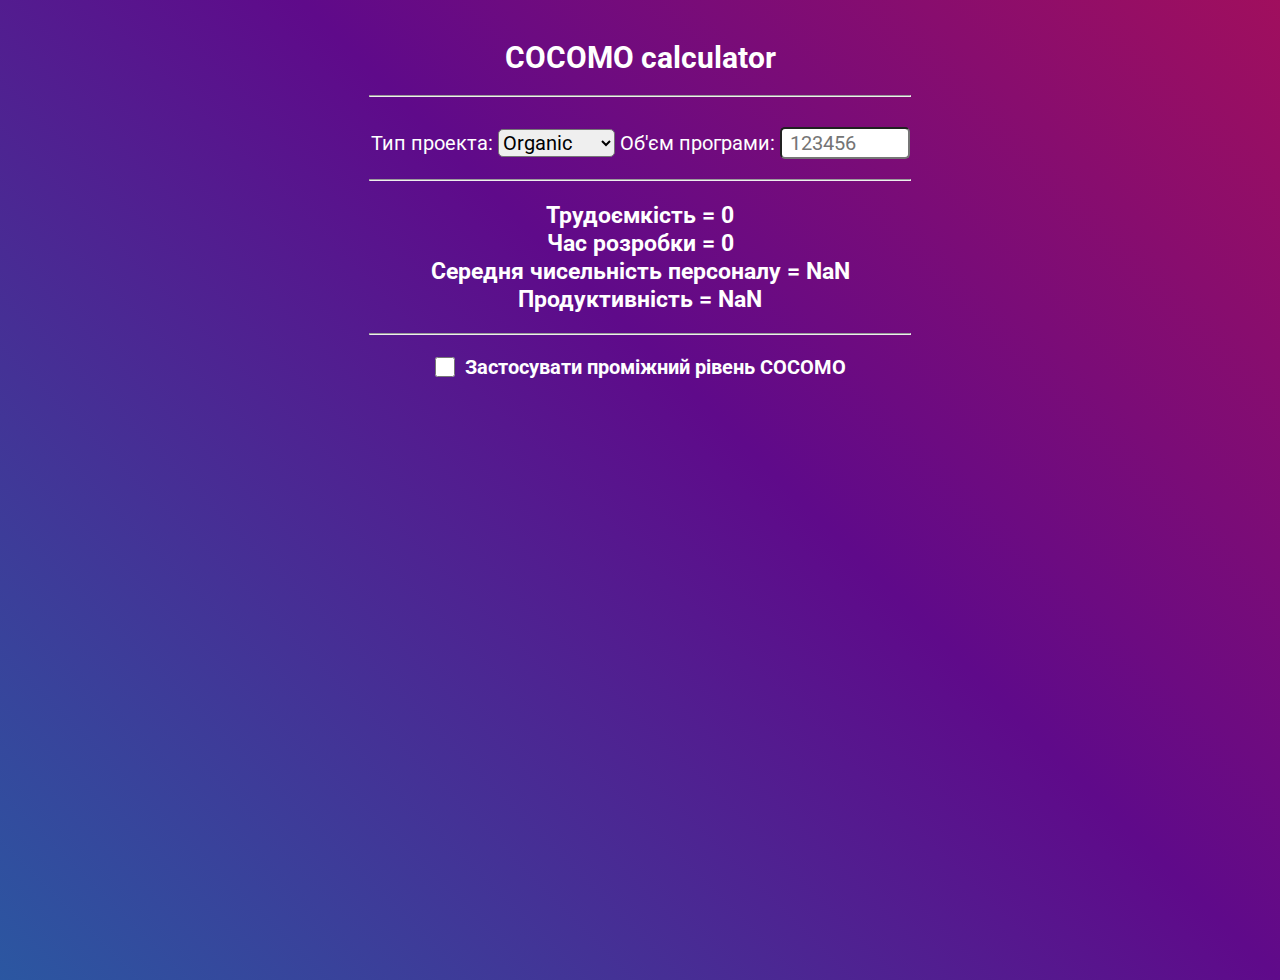
==== COCOMO/index.html @ 07988882 "Add files via upload" ====
<!DOCTYPE html>
<html>

<head lang="en">
    <meta charset="UTF-8">
    <title>COCOMO calculator</title>
    <script type="text/javascript" src="js/index.js"></script>
    <link rel="stylesheet" href="css/index.css" />
    <link rel="preconnect" href="https://fonts.googleapis.com">
    <link rel="preconnect" href="https://fonts.gstatic.com" crossorigin>
    <link href="https://fonts.googleapis.com/css2?family=Roboto:wght@300&display=swap" rel="stylesheet">
</head>

<body onload="calculator = new Calculator()">
    <section>
        <div class="container">
            <h1 class="title">COCOMO calculator</h1>
            <hr>
            <div class="select">
                <label>
                    Тип проекта:
                    <select id="ptSelect">
                        <option>Organic</option>
                        <option>Split</option>
                        <option>Embedded</option>
                    </select>
                </label>
                <label>
                    Об'єм програми:
                    <input id="psInput" type="number" min="1" max="1000000000" value="" placeholder="123456">
                </label>
                <hr>
                <div class="result">
                    <h3>Трудоємкість = <span id="PM">0</span></h3>
                    <h3>Час розробки = <span id="TM">0</span></h3>
                    <h3>Середня чисельність персоналу = <span id="SS">0</span></h3>
                    <h3>Продуктивність = <span id="P">0</span></h3>
                </div>
            </div>
            <hr>
            <div>
                <h4>
                        <input id="use" type="checkbox" />
                        Застосувати проміжний рівень COCOMO
                </h4>
                <div id="intCoc" class="intCocOver">
                    <table>
                        <thead>
                            <tr>
                                <th rowspan="2">Атрибути вартості, CD<sub>k</sub></th>
                                <th colspan="6">Рейтинг</th>
                            </tr>
                            <tr>
                                <th>Дуже низький</th>
                                <th>Низький</th>
                                <th>Середній</th>
                                <th>Високий</th>
                                <th>Дуже високий</th>
                                <th>Критичний</th>
                            </tr>
                        </thead>
                        <tbody id="tBody">
                            <tr>
                                <th colspan="7">Характеристики продукту</th>
                            </tr>
                            <tr>
                                <td>1. Вимоги до надійності ПЗ</td>
                                <td><label><input type="radio" name="t1" value="0.75" /></label></td>
                                <td><label><input type="radio" name="t1" value="0.88" /></label></td>
                                <td><label><input type="radio" name="t1" value="1" /></label></td>
                                <td><label><input type="radio" name="t1" value="1.15" /></label></td>
                                <td><label><input type="radio" name="t1" value="1.40" /></label></td>
                                <td>N/A</td>
                            </tr>
                            <tr>
                                <td>2. Розмір БД проекта</td>
                                <td></td>
                                <td><label><input type="radio" name="t2" value="0.94" /></label></td>
                                <td><label><input type="radio" name="t2" value="1.00" /></label></td>
                                <td><label><input type="radio" name="t2" value="1.08" /></label></td>
                                <td><label><input type="radio" name="t2" value="1.16" /></label></td>
                                <td>N/A</td>
                            </tr>
                            <tr>
                                <td>3. Складність продукта</td>
                                <td><label><input type="radio" name="t3" value="0.70" /></label></td>
                                <td><label><input type="radio" name="t3" value="0.85" /></label></td>
                                <td><label><input type="radio" name="t3" value="1" /></label></td>
                                <td><label><input type="radio" name="t3" value="1.15" /></label></td>
                                <td><label><input type="radio" name="t3" value="1.30" /></label></td>
                                <td><label><input type="radio" name="t3" value="1.65" /></label></td>
                            </tr>
                            <tr>
                                <td colspan="7">Характеристики апаратного забезпечення</td>
                            </tr>
                            <tr>
                                <td>4. Обмеження швидкодії виконання</td>
                                <td></td>
                                <td></td>
                                <td><label><input type="radio" name="t4" value="1" /></label></td>
                                <td><label><input type="radio" name="t4" value="1.11" /></label></td>
                                <td><label><input type="radio" name="t4" value="1.30" /></label></td>
                                <td><label><input type="radio" name="t4" value="1.66" /></label></td>
                            </tr>
                            <tr>
                                <td>5. Обмеження пам'яті</td>
                                <td></td>
                                <td></td>
                                <td><label><input type="radio" name="t5" value="1" /></label></td>
                                <td><label><input type="radio" name="t5" value="1.06" /></label></td>
                                <td><label><input type="radio" name="t5" value="1.21" /></label></td>
                                <td><label><input type="radio" name="t5" value="1.56" /></label></td>
                            </tr>
                            <tr>
                                <td>6. Нестабільність середовища віртуальної машини</td>
                                <td></td>
                                <td><label><input type="radio" name="t6" value="0.87" /></label></td>
                                <td><label><input type="radio" name="t6" value="1" /></label></td>
                                <td><label><input type="radio" name="t6" value="1.15" /></label></td>
                                <td><label><input type="radio" name="t6" value="1.30" /></label></td>
                                <td></td>
                            </tr>
                            <tr>
                                <td>7. Потрібний час на відновлення</td>
                                <td></td>
                                <td><label><input type="radio" name="t7" value="0.87" /></label></td>
                                <td><label><input type="radio" name="t7" value="1" /></label></td>
                                <td><label><input type="radio" name="t7" value="1.07" /></label></td>
                                <td><label><input type="radio" name="t7" value="1.15" /></label></td>
                                <td></td>
                            </tr>
                            <tr>
                                <td colspan="7">Характеристики персоналу</td>
                            </tr>
                            <tr>
                                <td>8. Аналітичні здібності</td>
                                <td><label><input type="radio" name="t8" value="1.46" /></label></td>
                                <td><label><input type="radio" name="t8" value="1.19" /></label></td>
                                <td><label><input type="radio" name="t8" value="1" /></label></td>
                                <td><label><input type="radio" name="t8" value="0.86" /></label></td>
                                <td><label><input type="radio" name="t8" value="0.71" /></label></td>
                                <td></td>
                            </tr>
                            <tr>
                                <td>9. Досвід розробки</td>
                                <td><label><input type="radio" name="t9" value="1.29" /></label></td>
                                <td><label><input type="radio" name="t9" value="1.13" /></label></td>
                                <td><label><input type="radio" name="t9" value="1" /></label></td>
                                <td><label><input type="radio" name="t9" value="0.91" /></label></td>
                                <td><label><input type="radio" name="t9" value="0.82" /></label></td>
                                <td></td>
                            </tr>
                            <tr>
                                <td>10. Здібності до розробки ПЗ</td>
                                <td><label><input type="radio" name="t10" value="1.42" /></label></td>
                                <td><label><input type="radio" name="t10" value="1.17" /></label></td>
                                <td><label><input type="radio" name="t10" value="1" /></label></td>
                                <td><label><input type="radio" name="t10" value="0.86" /></label></td>
                                <td><label><input type="radio" name="t10" value="0.70" /></label></td>
                                <td></td>
                            </tr>
                            <tr>
                                <td>11. Досвід використання віртуальних машин</td>
                                <td><label><input type="radio" name="t11" value="1.21" /></label></td>
                                <td><label><input type="radio" name="t11" value="1.10" /></label></td>
                                <td><label><input type="radio" name="t11" value="1" /></label></td>
                                <td><label><input type="radio" name="t11" value="0.9" /></label></td>
                                <td></td>
                                <td></td>
                            </tr>
                            <tr>
                                <td>12. Складність продукту</td>
                                <td><label><input type="radio" name="t12" value="1.14" /></label></td>
                                <td><label><input type="radio" name="t12" value="1.07" /></label></td>
                                <td><label><input type="radio" name="t12" value="1" /></label></td>
                                <td><label><input type="radio" name="t12" value="0.95" /></label></td>
                                <td></td>
                                <td></td>
                            </tr>
                            <tr>
                                <td colspan="7">Характеристики проекту</td>
                            </tr>
                            <tr>
                                <td>13. Застосування методів розробки ПЗ</td>
                                <td><label><input type="radio" name="t13" value="1.24" /></label></td>
                                <td><label><input type="radio" name="t13" value="1.10" /></label></td>
                                <td><label><input type="radio" name="t13" value="1" /></label></td>
                                <td><label><input type="radio" name="t13" value="0.91" /></label></td>
                                <td><label><input type="radio" name="t13" value="0.82" /></label></td>
                                <td></td>
                            </tr>
                            <tr>
                                <td>14. Використання інструментарію розробки ПЗ</td>
                                <td><label><input type="radio" name="t14" value="1.24" /></label></td>
                                <td><label><input type="radio" name="t14" value="1.10" /></label></td>
                                <td><label><input type="radio" name="t14" value="1" /></label></td>
                                <td><label><input type="radio" name="t14" value="0.91" /></label></td>
                                <td><label><input type="radio" name="t14" value="0.83" /></label></td>
                                <td></td>
                            </tr>
                            <tr>
                                <td>15. Вимоги дотримання термінів розробки</td>
                                <td><label><input type="radio" name="t15" value="1.23" /></label></td>
                                <td><label><input type="radio" name="t15" value="1.08" /></label></td>
                                <td><label><input type="radio" name="t15" value="1" /></label></td>
                                <td><label><input type="radio" name="t15" value="1.04" /></label></td>
                                <td><label><input type="radio" name="t15" value="1.10" /></label></td>
                                <td></td>
                            </tr>
                        </tbody>
                    </table>
                </div>
            </div>
            <div>

            </div>
        </div>
    </section>

</body>

</html>
---- COCOMO/css/index.css ----
* {
    font-family: 'Roboto', sans-serif;
    margin: 0;
    padding: 0;
    color: white;
    transition: all .5s;
}

hr {
    margin-top: 20px;
    width: 60vh;
}

.container {
    min-height: 100vh;
    display: flex;
    flex-direction: column;
    align-items: center;
    padding: 40px;
    text-align: center;
    background: linear-gradient(45deg, #0392b3, #5f0a8a, #f51524);
    background-size: 200% 200%;
}

@keyframes gradient {
    0% {
        background-position: 80% 0%;
    }
    50% {
        background-position: 20% 100%;
    }
    100% {
        background-position: 80% 0%;
    }
}

.title {
    text-align: center;
    font-size: 30px;
}

.select {
    margin-top: 30px;
    font-size: 20px;
}

.result {
    margin-top: 20px;
    display: flex;
    flex-direction: column;
    align-items: center;
}

select {
    font-size: 20px;
    color: black;
    border-radius: 5px;
    
}

select option {
    color: black;
}

#psInput {
    padding-left: 8px;
    color: black;
    font-size: 20px;
    width: 118px;
    height: 28px;
    border-radius: 5px;
}

h4 {
    display: flex;
    align-items: center;
    justify-content: center;
    margin-top: 20px;
    font-size: 20px;
}

h4 input {
    margin-right: 10px;
    width: 20px;
    height: 20px;
}

table {
    margin: 1em 3em 3em 3em;
}

table sub {
    color: black;
}

td,
th {
    padding: .5em;
    color: black;
}

td {
    text-align: center;
    color: black;
}

th:first-child,
td:first-child {
    text-align: left;
}

td>label {
    display: block;
    cursor: pointer;
}

td:hover:not(:first-child) {
    background: #0392b3;
}

input[type=radio] {
    width: 20px;
    height: 20px;
    margin: 0;
    font-size: 20px;
}

.intCocOver {
    margin-top: 20px;
    display: none;
    justify-content: center;
    align-items: center;
    color: black;
    width: 100%;
    height: 100%;
    background: rgba(255, 255, 255, 0.4);
    border-radius: 10px;    
    -webkit-transition: all .5s ease;
}
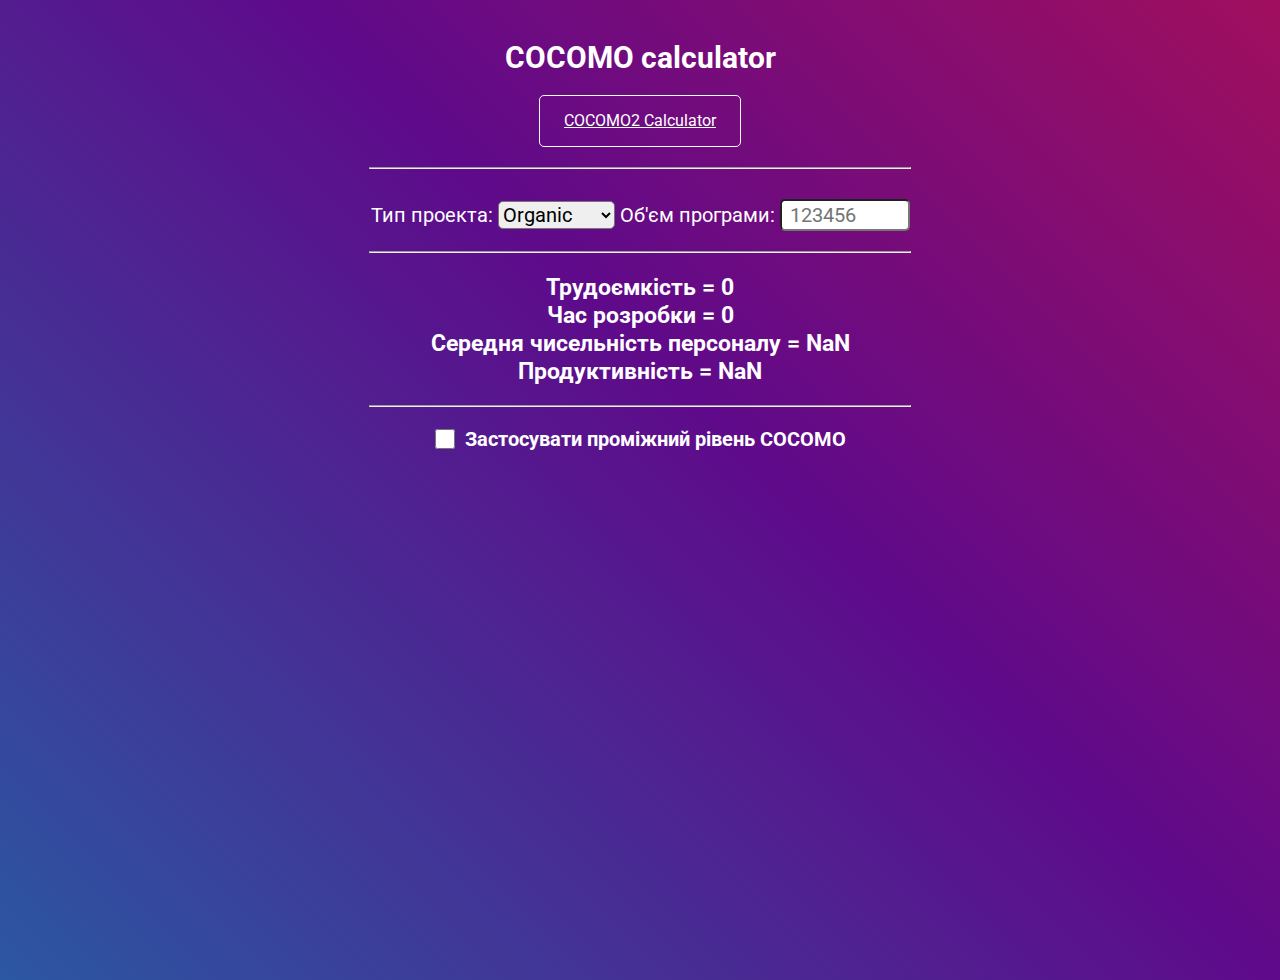
==== commit f64d078a: "Add files via upload" ====
--- a/COCOMO/index.html
+++ b/COCOMO/index.html
@@ -15,6 +15,7 @@
     <section>
         <div class="container">
             <h1 class="title">COCOMO calculator</h1>
+            <a class="coc" href="cocomo2.html">COCOMO2 Calculator</a>
             <hr>
             <div class="select">
                 <label>
--- a/COCOMO/css/index.css
+++ b/COCOMO/css/index.css
@@ -6,20 +6,25 @@
     transition: all .5s;
 }
 
-hr {
-    margin-top: 20px;
-    width: 60vh;
-}
-
-.container {
-    min-height: 100vh;
-    display: flex;
-    flex-direction: column;
-    align-items: center;
-    padding: 40px;
+body {
     text-align: center;
     background: linear-gradient(45deg, #0392b3, #5f0a8a, #f51524);
     background-size: 200% 200%;
+}
+
+hr {
+    margin-top: 20px;
+    width: 60vh;
+}
+
+.container {
+    width: 1200px;
+    margin: 0 auto;
+    min-height: 100vh;
+    display: flex;
+    flex-direction: column;
+    align-items: center;
+    padding: 40px;
 }
 
 @keyframes gradient {
@@ -136,4 +141,105 @@
     background: rgba(255, 255, 255, 0.4);
     border-radius: 10px;    
     -webkit-transition: all .5s ease;
+}
+
+.input {
+    margin-top: 20px;
+    width: 650px;   
+    display: flex;
+    align-items: center;
+    justify-content: space-between;
+}
+
+#kInput {
+    width: 100px;
+    margin-left: 10px;
+    padding-left: 5px;
+    height: 25px;
+    color: black;
+    border-radius: 5px;
+    font-size: 17px;
+}
+
+.param {
+    margin-top: 30px;
+    width: 100%;
+    height: 700px;
+    display: flex;
+    justify-content: space-around;
+}
+
+.early_scaleSelect {
+    width: 40%;
+}
+
+.postSelect {
+    width: 40%;
+}
+
+.select-block {
+    display: flex;
+    justify-content: space-between;
+    align-items: center;
+    margin-top: 10px;
+}
+
+.select-block:nth-child(1) {
+    margin-top: 30px;
+}
+
+.earlySelect {
+    margin-top: 40px;
+}
+
+h2 {
+    font-size: 22px;
+    margin-bottom: 20px;
+}
+
+.result-co2 {
+    display: flex;
+    flex-direction: column;
+    align-items: center;
+    justify-content: center;
+    height: 120px;
+    background-color: rgba(255, 255, 255, 0.4);
+    border-radius: 5px;
+    margin-top: 40px;
+    font-size: 22px;
+}
+
+.result-co2 h3{
+    font-size: 22px;
+}
+
+.resourse {
+    margin-top: 20px;
+}
+
+#result-co2 {
+    display: inline;
+}
+
+#res {
+    width: 150px;
+    height: 30px;
+    color: black;
+    border-radius: 5px;
+    text-decoration: none;
+    border: 0;
+    font-size: 20px;
+    cursor: pointer;
+    background-color: #fff;
+}
+
+.coc {
+    margin-top: 20px;
+    display: block;
+    width: 200px;
+    height: 50px;
+    border: 1px solid white;
+    border-radius: 5px;
+    line-height: 50px;
+    
 }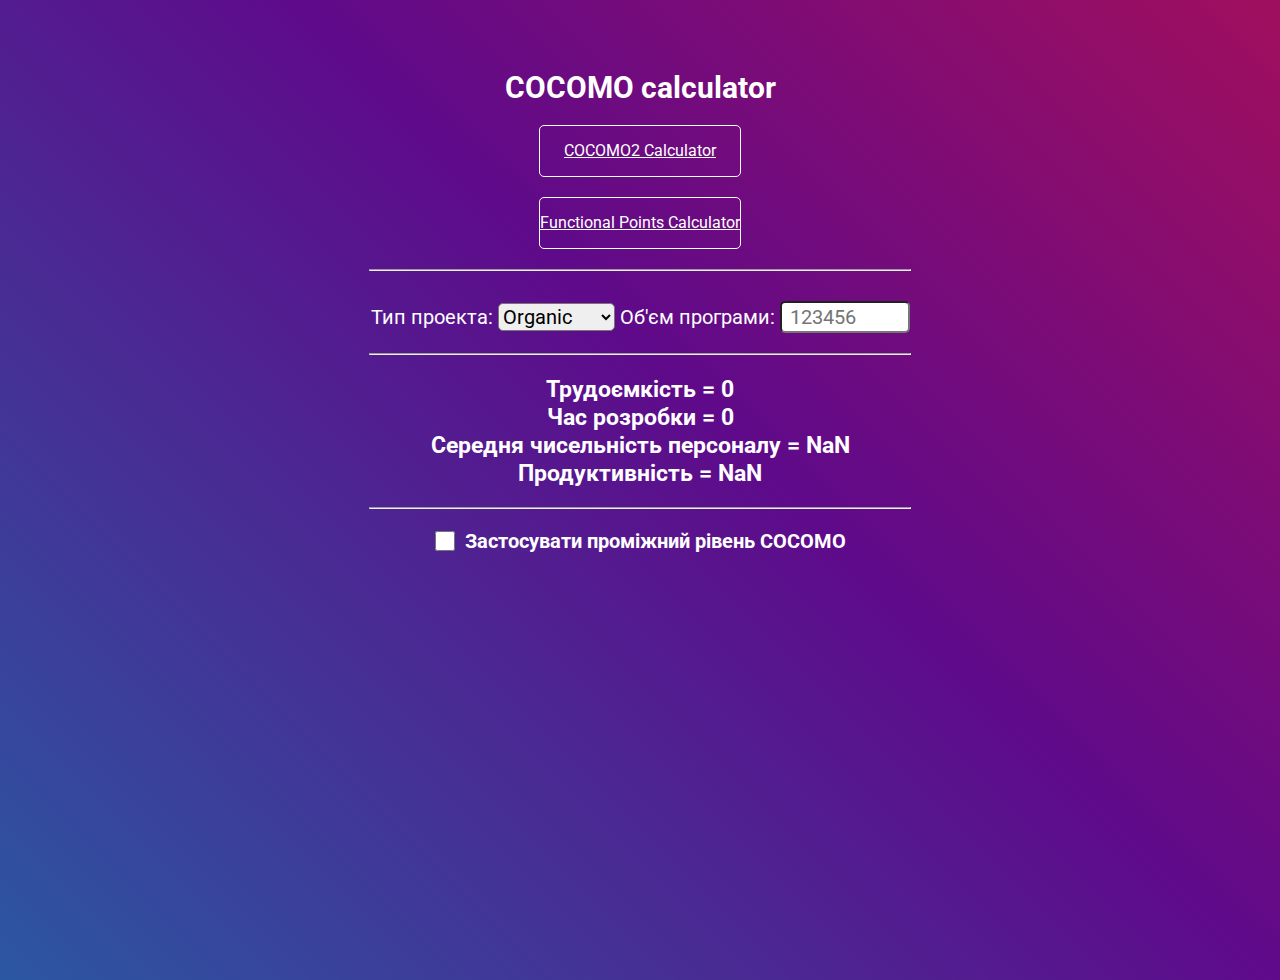
==== commit 063b10bb: "Add files via upload" ====
--- a/COCOMO/index.html
+++ b/COCOMO/index.html
@@ -16,6 +16,7 @@
         <div class="container">
             <h1 class="title">COCOMO calculator</h1>
             <a class="coc" href="cocomo2.html">COCOMO2 Calculator</a>
+            <a class="coc" href="functional_points.html">Functional Points Calculator</a>
             <hr>
             <div class="select">
                 <label>
--- a/COCOMO/css/index.css
+++ b/COCOMO/css/index.css
@@ -27,18 +27,6 @@
     padding: 40px;
 }
 
-@keyframes gradient {
-    0% {
-        background-position: 80% 0%;
-    }
-    50% {
-        background-position: 20% 100%;
-    }
-    100% {
-        background-position: 80% 0%;
-    }
-}
-
 .title {
     text-align: center;
     font-size: 30px;
@@ -242,4 +230,144 @@
     border-radius: 5px;
     line-height: 50px;
     
-}+}
+
+.sel-block {
+    font-size: 18px;
+    margin-top: 30px;
+    display: flex;
+    justify-content: space-around;
+    align-items: center;
+}
+
+.sel-block .descr {
+    width: 150px;
+}
+
+.sel-block select {
+    height: 40px;
+    width: 50px;
+}
+
+.sel-block input {
+    height: 40px;
+    width: 100px;
+    border-radius: 10px;
+    color: black;
+    font-size: 22px;
+    padding-left: 5px;
+}
+
+.ef {
+    width: 55%;
+    display: flex;
+    justify-content: space-around;
+}
+
+h1 {
+    margin-top: 30px;
+}
+
+.sel-block-lang {
+    margin-top: 30px;
+    display: flex;
+    justify-content: center;
+    align-items: center;
+}
+
+.descr-lang {
+    margin-right: 10px;
+}
+
+.sel-block-lang select {
+    width: 200px;
+}
+
+.dl {
+    width: 55%;
+}
+
+.main{
+    margin: 0 auto;
+    width: 900px;
+    height: 145 0px;
+    border-radius: 10px;
+    margin-top: 40px;
+    padding: 30px;
+  }
+  input {
+    color: black;
+    padding-left: 10px;
+  }
+
+  h3{
+    text-align: center;
+  }
+  
+  .first{
+    margin-left: 110px;
+  }
+  .common{
+    margin-left: 139px;
+  }
+  .forF{
+    width: 100px;
+    margin-top: 5px;
+  }
+  .second .inputF{
+    width: 130px; 
+    height: 60px;
+    border-radius:10px;
+    margin-bottom: 10px;
+  }
+  .check{
+    margin-left:50px ;
+    font-size: 20px;
+  }
+  .checkB{
+    width: 15px;
+    height: 15px;
+    margin-left: 5px;
+  }
+  .checkS{
+    margin-left: 145px;
+    font-size: 20px;
+  }
+  .checkST {
+    margin-left: 156px;
+    font-size: 20px;
+  }
+  .checkSTH {
+    margin-left: 160px;
+    font-size: 20px;
+  }
+  .third select{
+    width: 130px;
+    height: 60px;
+    margin-right: 40px;
+    border-radius: 10px;
+    margin-bottom: 10px;
+  }
+  .third .forF{
+  width: 200px;
+  margin-top: 5px;
+  }
+  button{
+
+    width: 100%;
+    margin-bottom: 30px;
+  }
+  .outputF,.outputS,.outputT{
+    margin-top: 10px;
+    border-radius:10px;
+    border-color:green;
+  }
+  .outputF{
+    width: 75%;
+  }
+  .outputS {
+    width: 76%;
+  }
+  .outputT {
+    width: 80%;
+  }